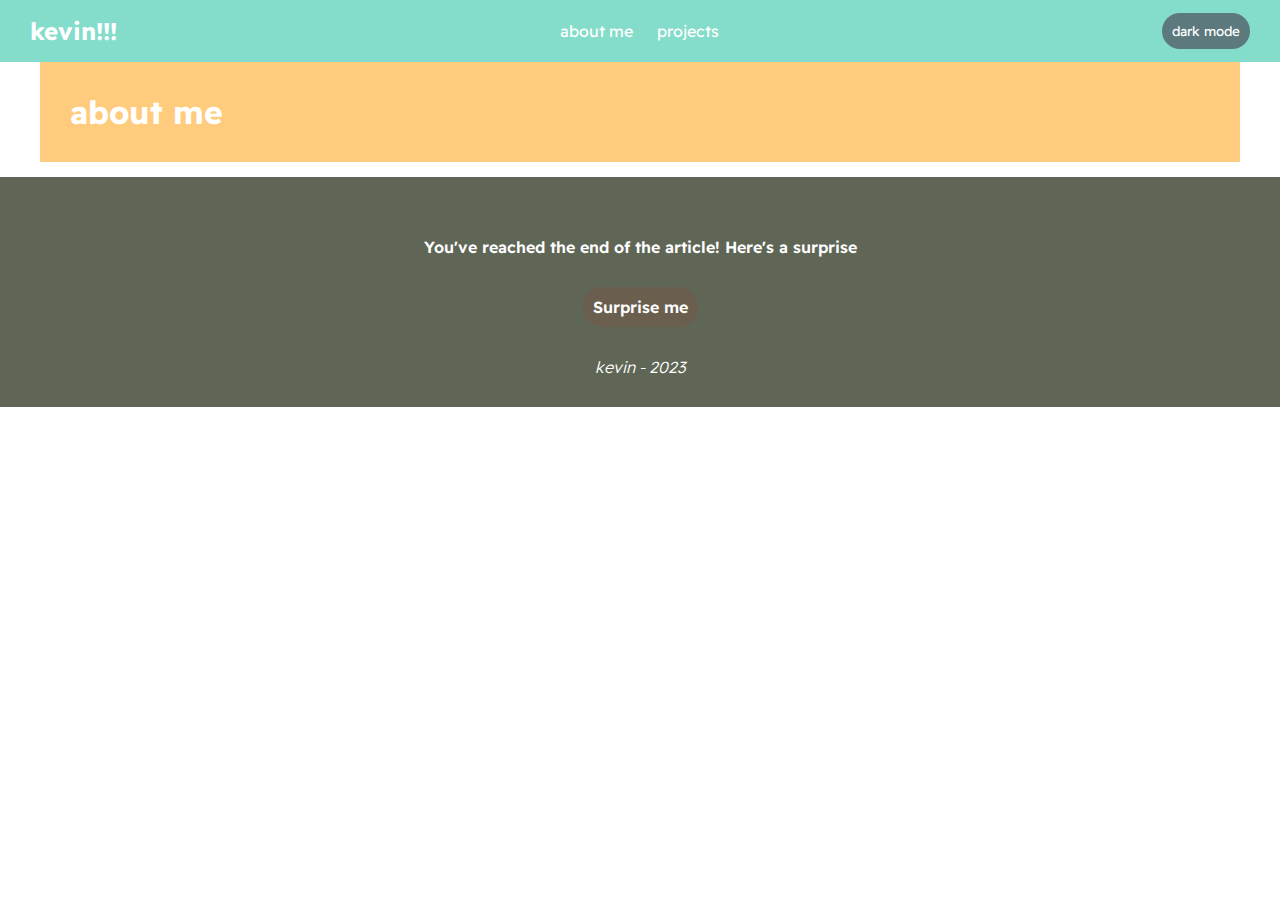
==== index.html @ fe9574c1 "favicons should work now... right?" ====
<!DOCTYPE html>
<html lang="en-GB">
    <head>
        <!--Title-->
        <title>Kevin - About me</title>
        <meta charset="UTF-8">
        <meta name="author" content="Kevin!!!!">
        <meta name="description" content="My portfolio with all of my projects and details about me!!!">
        
        <!--CSS-->
        <link rel="stylesheet" href="light_mode.css">
       
        <!--Tells the browser to make it the width of the device-->
        <meta name="viewport" content="width=device-width, initial-scale=1" />
       
        <!--favicons-->
        <link rel="apple-touch-icon-precomposed" sizes="144x144" href="https://neudheh.github.io/portfoldeehoh/images/favicons/favicon.ico144">
        <link rel="apple-touch-icon-precomposed" sizes="114x114" href="https://neudheh.github.io/portfoldeehoh/images/favicons/favicon.ico114">
        <link rel="apple-touch-icon-precomposed" sizes="72x72" href="https://neudheh.github.io/portfoldeehoh/images/favicons/favicon.ico72">
        <link rel="apple-touch-icon-precomposed" sizes="52x52" href="https://neudheh.github.io/portfoldeehoh/images/favicons/favicon.ico52">
        <link rel="icon" href="https://neudheh.github.io/portfoldeehoh/images/favicons/favicon.ico">

        <!--Open Graph Data-->
        <meta property = "og:title" content = "Kevin!!!">
        <meta property = "og:type" content="website">
        <meta property = "og:image" content="urmom">
        <!--Replace urmom with a preview of your website later-->
        <meta property = "og:url" content="https://neudheh.github.io/portfoldeehoh/">

        <!--Twitter cards-->
        <meta name = "twitter:card" content = "summary_large_image">
	    <meta name = "twitter:creator" content = "@neudheh_">
	    <meta name = "twitter:title" content = "Kevin!!!">
        <meta name = "twitter:description" content = "My portfolio with all of my projects and details about me!!!">
        <meta name = "twitter:image" content="urmom">
        <!--Replace urmom with a preview of your website later-->
    </head>
    <body>
        <header>
            <h1>kevin!!!</h1>
            <nav>
                <ul>
                    <li><a href="index.html" title="Information about me, and more">about me</a></li>
                    <li><a href="projects.html" title="A list of my projects, with links to their repositories">projects</a></li>
                </ul>
            </nav>
            <a href="index_dark.html" title="Switch to dark mode">
                <button>dark mode</button>
            </a>
        </header>
        <main>
            <h2>about me</h2>
        </main>
        <footer>
            <p>You've reached the end of the article! Here's a surprise</p>
            <a href="projects.html" title="🎉">
                <button>Surprise me</button>
            </a>
            <p class="copyright"><em>kevin - 2023</em></p>
        </footer>
    </body>
</html>
---- light_mode.css ----
@import url('https://fonts.googleapis.com/css2?family=Montserrat&family=Readex+Pro:wght@200;400;600&display=swap');

body{
    margin: 0 0 0 0;
}

header{
    background-color: #84DCCA;
    display: flex;
    justify-content: space-between;
    align-items: center;
    padding: 0 30px;
}

header *{
    font-family: 'Readex Pro', sans-serif;
    text-decoration: none;
    color: white;
}

header h1{
    font-weight: 700;
    font-size: 1.5em;
}

nav ul{
    list-style: none;
    padding: 0 0 0 0;
}

nav li{
    display: inline-block;
    padding: 0px 10px 0px 10px;
    text-align: center;
}

header button{
    background-color: #5C797E;
    padding: 10px;
    border: none;
    border-radius: 50px;
}
main{
    font-family: 'Montserrat', sans-serif;
    width: 100%;
    justify-content: center;
    align-items: center;
    max-width: 1200px;
    margin: 0 auto;
}

main > *{
    padding: 0 15px;
    margin: 15px auto 15px auto;
    box-sizing: border-box;
}

main *{
    color: #5F6656;
}

main h2{
    font-family: 'Readex Pro', sans-serif;
    font-size: 2em;
    color: white;
    background-color: #FFCB7D;
    padding: 30px 30px;
    margin-top: 0;
}
main h3{
    font-family: 'Readex Pro', sans-serif;
    font-size: 1.5em;
    margin-top: 0;
}
main h4{
    font-family: 'Readex Pro', sans-serif;
    font-size: 1em;
    margin-top: 0;
}
main img, main picture, main video{
   max-width: 1200px;
   width: 80%;
   height: auto;
   display: block;
}

main .image_with_text{
    display: flex;
    flex-wrap: wrap;
    justify-content: space-around;
    max-width: 1200px;
} 

main .image_with_text img{
    display: block;
    width: 100%;
    height: auto;
    margin: auto 0 auto 0;
    min-width: 300px;
    padding: 15px 15px;
    flex: 1;
}

main .image_with_text p{
    width: 100%;
    height: fit-content;     
    margin: auto 0 auto 0;
    min-width: 300px;
    flex: 3;
}

main ul, main ol{
    padding: 0px 30px 0px 45px
}

main table{
    width: 100%;
    max-width: 1200px;
}

main table tr{
    table-layout: fixed;
    display: flex;
    flex-wrap: wrap;
    justify-content: space-around;
}

main table tr td{
    width: 100%;
    text-align: center;
    min-width: 300px;
    margin: 0 10px;
    flex: 1;
}

main table tr td > *{
    margin: 0 auto;
    display: block; 
}

main table tr td img{
    width: 100%;
    flex: 1;
    padding: 15px 0;
}

main table tr td a button{
    display: block;
    background-color: #bebaa9;
    padding: 10px;
    border: none;
    border-radius: 50px;
    color: white;
    font-family: "Readex Pro", sans-serif;
    font-weight: 600;
    font-size: 1em;
    margin: 15px auto;
}
main table tr td a{
    text-decoration: none;
}


footer{
    background-color: #5f6656;
    padding: 30px;
    color: white;
    font-family: "Readex Pro", sans-serif;
    font-weight: 600;
    text-align: center;
}
footer > *{
    margin: 30px auto 0 auto;
}
footer button{
    display: block;
    background-color: #6A5E4E;
    padding: 10px;
    border: none;
    border-radius: 50px;
    color: white;
    font-family: "Readex Pro", sans-serif;
    font-weight: 600;
    font-size: 1em;
}
footer a{
    display: block;
    width: fit-content;
    text-decoration: none;
}
footer .copyright{
    font-weight: 300;
    margin: 30px auto 0 auto;
}
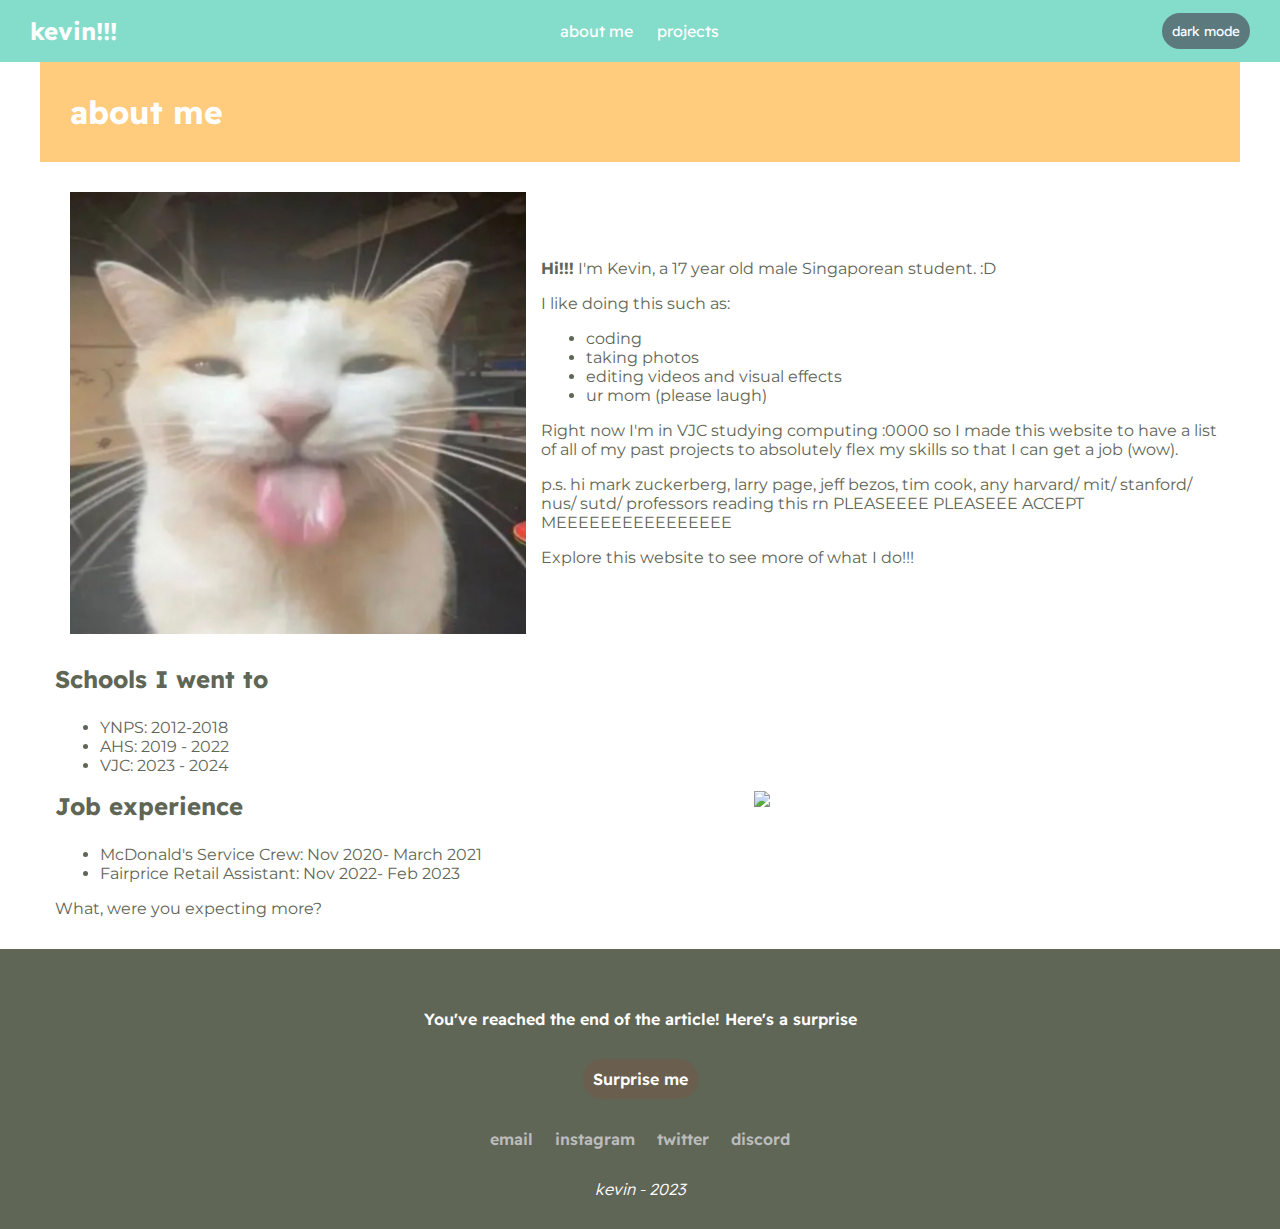
==== commit 9fa0dadd: "content wow!!!" ====
--- a/index.html
+++ b/index.html
@@ -23,8 +23,7 @@
         <!--Open Graph Data-->
         <meta property = "og:title" content = "Kevin!!!">
         <meta property = "og:type" content="website">
-        <meta property = "og:image" content="urmom">
-        <!--Replace urmom with a preview of your website later-->
+        <meta property = "og:image" content="https://neudheh.github.io/portfoldeehoh/images/aboutme.png">
         <meta property = "og:url" content="https://neudheh.github.io/portfoldeehoh/">
 
         <!--Twitter cards-->
@@ -32,8 +31,7 @@
 	    <meta name = "twitter:creator" content = "@neudheh_">
 	    <meta name = "twitter:title" content = "Kevin!!!">
         <meta name = "twitter:description" content = "My portfolio with all of my projects and details about me!!!">
-        <meta name = "twitter:image" content="urmom">
-        <!--Replace urmom with a preview of your website later-->
+        <meta name = "twitter:image" content="https://neudheh.github.io/portfoldeehoh/images/aboutme.png">
     </head>
     <body>
         <header>
@@ -50,12 +48,94 @@
         </header>
         <main>
             <h2>about me</h2>
+            <div class="image_with_text">
+                <img src="images/blehhh.jpeg">
+                <div>
+                    <p>
+                        <strong>Hi!!!</strong>
+                        I'm Kevin, a 17 year old male Singaporean student. :D  
+                    </p>
+                    <p>
+                        I like doing this such as: 
+                    </p>
+                    <ul>
+                        <li>
+                            coding
+                        </li>
+                        <li>
+                            taking photos
+                        </li>
+                        <li>
+                            editing videos and visual effects
+                        </li>
+                        <li>
+                            ur mom (please laugh)
+                        </li>
+                    </ul>
+                    <p>
+                        Right now I'm in VJC studying computing :0000 so I made this website to have a list of all of my past projects to 
+                        absolutely flex my skills so that I can get a job (wow).
+                    </p>
+                    <p>
+                        p.s. hi mark zuckerberg, larry page, jeff bezos, tim cook, any harvard/ mit/ stanford/ nus/ sutd/ professors reading this rn PLEASEEEE PLEASEEE ACCEPT MEEEEEEEEEEEEEEEE
+                    </p>
+                    <p> Explore this website to see more of what I do!!!</p>
+                </div>
+            </div>
+            
+            <div class = "image_with_text">
+                <div>
+                    <h3>Schools I went to</h3>
+                    <ul>
+                        <li>
+                            YNPS: 2012-2018
+                        </li>
+                        <li>
+                            AHS: 2019 - 2022
+                        </li>
+                        <li>
+                            VJC: 2023 - 2024
+                        </li>
+                    </ul>
+                    <h3>Job experience</h3>
+                    <ul>
+                        <li>McDonald's Service Crew: Nov 2020- March 2021</li>
+                        <li>Fairprice Retail Assistant: Nov 2022- Feb 2023</li>
+                    </ul>
+                    <p>
+                        What, were you expecting more?
+                    </p>
+                </div>
+                <img src="https://img.freepik.com/premium-vector/nerd-face-emoji-clever-emoticon-with-glasses-geek-student_3482-1193.jpg?w=2000">
+            </div>
         </main>
         <footer>
             <p>You've reached the end of the article! Here's a surprise</p>
             <a href="projects.html" title="🎉">
                 <button>Surprise me</button>
             </a>
+            <ul>
+                <li>
+                    <a href = "mailto:chuakai07548@gmail.com" title="Send me an email!">
+                        email
+                    </a>
+                </li>
+                <li>
+                    <a href = "https://instagram.com/neudheh_" title="Check out my instagram page :3">
+                        instagram
+                    </a>
+                </li>
+                <li>
+                    <a hidden="https://twitter.com/neudheh_" title="Send me a tweet!"">
+                        twitter
+                    </a>
+                </li>
+                <li>
+                    <a href="https://discord.com/users/704192015960637440" title="Chat with me on discord!">
+                        discord
+                    </a>
+                </li>
+            </ul>
             <p class="copyright"><em>kevin - 2023</em></p>
         </footer>
     </body>
--- a/light_mode.css
+++ b/light_mode.css
@@ -98,12 +98,12 @@
     margin: auto 0 auto 0;
     min-width: 300px;
     padding: 15px 15px;
-    flex: 1;
-}
-
-main .image_with_text p{
-    width: 100%;
-    height: fit-content;     
+    flex: 2;
+}
+
+main .image_with_text div{
+    width: 100%;
+    height: auto;     
     margin: auto 0 auto 0;
     min-width: 300px;
     flex: 3;
@@ -183,10 +183,19 @@
     font-weight: 600;
     font-size: 1em;
 }
+footer ul{
+    display: flex;
+    margin: 30px auto;
+    max-width: 300px;
+    padding: 0;
+    justify-content: space-between;
+    list-style-type: none;
+}
 footer a{
     display: block;
     width: fit-content;
     text-decoration: none;
+    color: rgb(188, 188, 188);
 }
 footer .copyright{
     font-weight: 300;
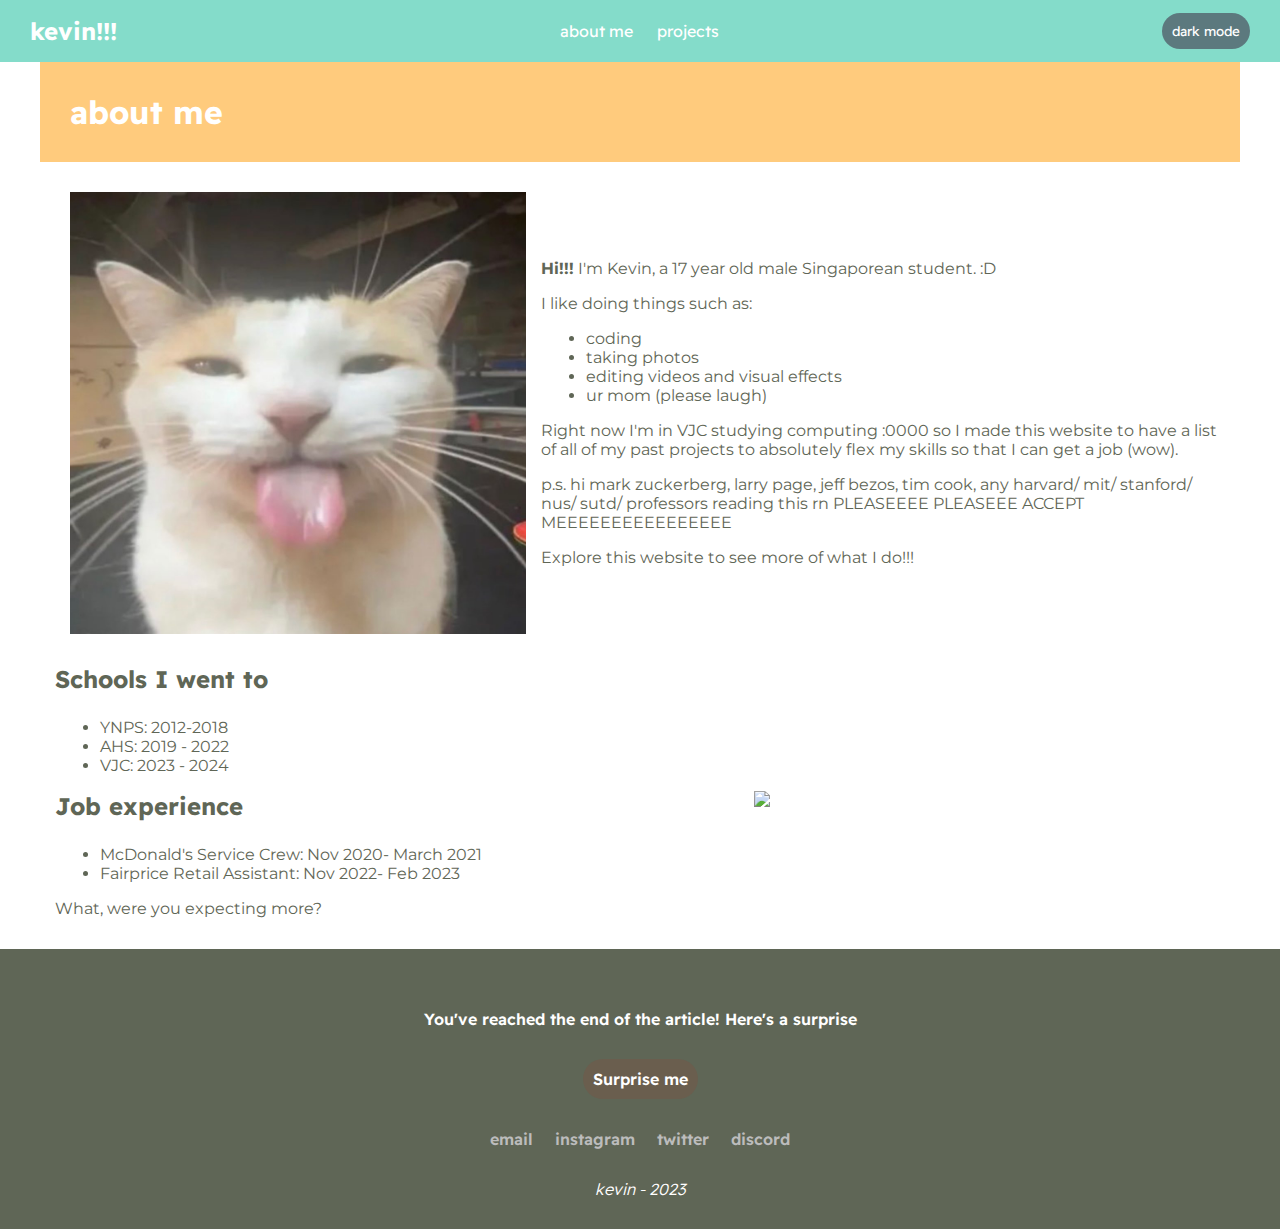
==== commit 7d850661: "fixing surprises" ====
--- a/index.html
+++ b/index.html
@@ -56,7 +56,7 @@
                         I'm Kevin, a 17 year old male Singaporean student. :D  
                     </p>
                     <p>
-                        I like doing this such as: 
+                        I like doing things such as: 
                     </p>
                     <ul>
                         <li>
@@ -126,7 +126,7 @@
                     </a>
                 </li>
                 <li>
-                    <a hidden="https://twitter.com/neudheh_" title="Send me a tweet!"">
+                    <a href="https://twitter.com/neudheh_" title="Send me a tweet!"">
                         twitter
                     </a>
                 </li>
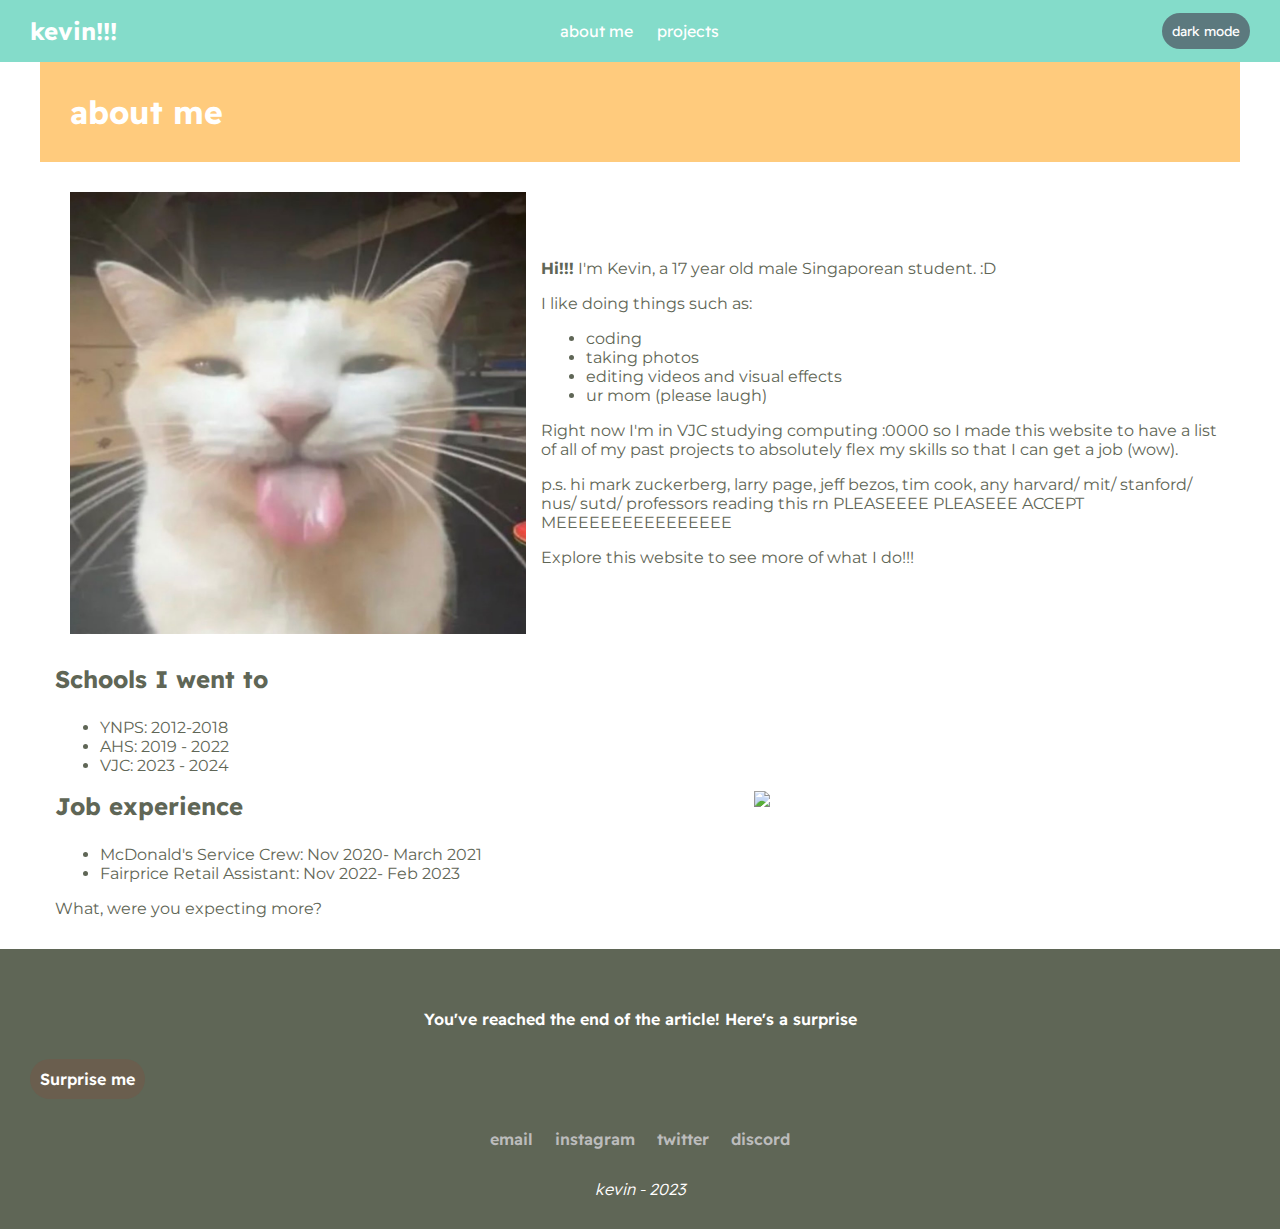
==== commit 3d08a0c8: "making buttons in a form and not an a" ====
--- a/index.html
+++ b/index.html
@@ -11,7 +11,7 @@
         <link rel="stylesheet" href="light_mode.css">
        
         <!--Tells the browser to make it the width of the device-->
-        <meta name="viewport" content="width=device-width, initial-scale=1" />
+        <meta name="viewport" content="width=device-width, initial-scale=1">
        
         <!--favicons-->
         <link rel="apple-touch-icon-precomposed" sizes="144x144" href="https://neudheh.github.io/portfoldeehoh/images/favicons/favicon.ico144">
@@ -42,9 +42,9 @@
                     <li><a href="projects.html" title="A list of my projects, with links to their repositories">projects</a></li>
                 </ul>
             </nav>
-            <a href="index_dark.html" title="Switch to dark mode">
+            <form action="index_dark.html" title="Switch to dark mode">
                 <button>dark mode</button>
-            </a>
+            </form>
         </header>
         <main>
             <h2>about me</h2>
@@ -106,14 +106,14 @@
                         What, were you expecting more?
                     </p>
                 </div>
-                <img src="https://img.freepik.com/premium-vector/nerd-face-emoji-clever-emoticon-with-glasses-geek-student_3482-1193.jpg?w=2000">
+                <img src="https://media.tenor.com/xCc58fEqFREAAAAd/nerd-nerdy.gif">
             </div>
         </main>
         <footer>
             <p>You've reached the end of the article! Here's a surprise</p>
-            <a href="projects.html" title="🎉">
+            <form action="projects.html" title="🎉">
                 <button>Surprise me</button>
-            </a>
+            </form>
             <ul>
                 <li>
                     <a href = "mailto:chuakai07548@gmail.com" title="Send me an email!">
@@ -126,7 +126,7 @@
                     </a>
                 </li>
                 <li>
-                    <a href="https://twitter.com/neudheh_" title="Send me a tweet!"">
+                    <a href="https://twitter.com/neudheh_" title="Send me a tweet!">
                         twitter
                     </a>
                 </li>
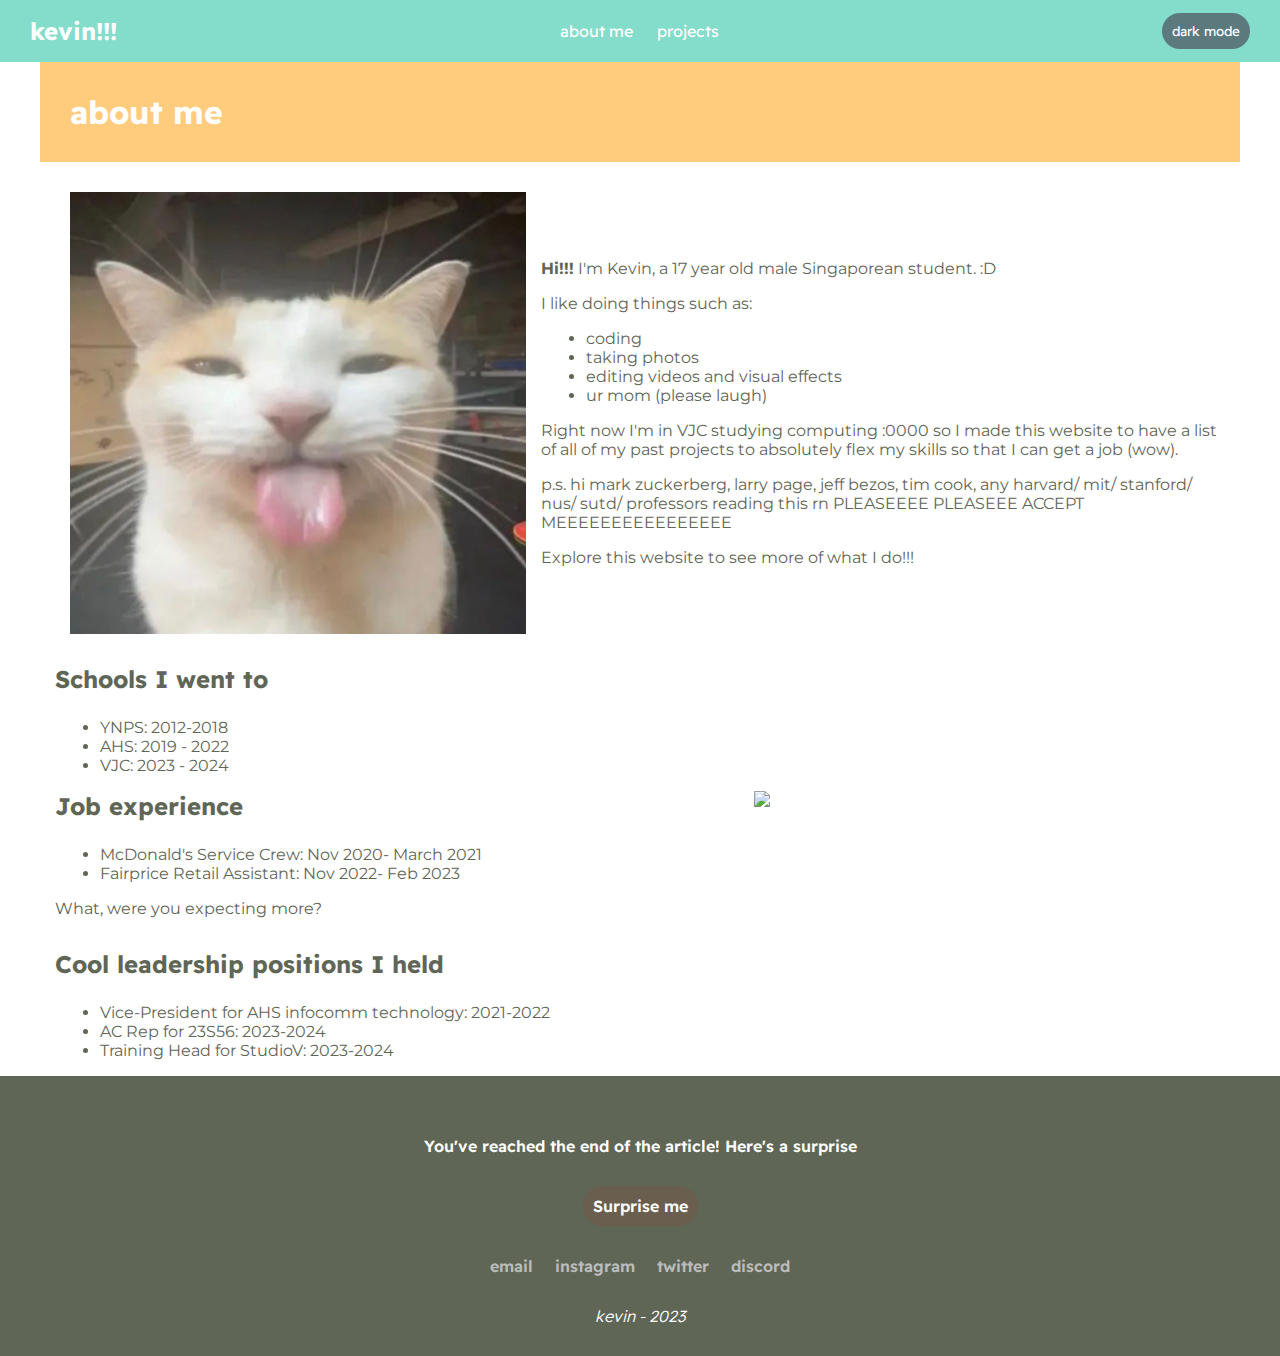
==== commit cb69944d: "woah leadership" ====
--- a/index.html
+++ b/index.html
@@ -108,6 +108,20 @@
                 </div>
                 <img src="https://media.tenor.com/xCc58fEqFREAAAAd/nerd-nerdy.gif">
             </div>
+            <div>
+                <h3>Cool leadership positions I held</h3>
+                <ul>
+                    <li>
+                        Vice-President for AHS infocomm technology: 2021-2022
+                    </li>
+                    <li>
+                        AC Rep for 23S56: 2023-2024
+                    </li>
+                    <li>
+                        Training Head for StudioV: 2023-2024
+                    </li>
+                </ul>
+            </div>
         </main>
         <footer>
             <p>You've reached the end of the article! Here's a surprise</p>
--- a/light_mode.css
+++ b/light_mode.css
@@ -40,6 +40,7 @@
     border: none;
     border-radius: 50px;
 }
+
 main{
     font-family: 'Montserrat', sans-serif;
     width: 100%;
@@ -67,16 +68,19 @@
     padding: 30px 30px;
     margin-top: 0;
 }
+
 main h3{
     font-family: 'Readex Pro', sans-serif;
     font-size: 1.5em;
     margin-top: 0;
 }
+
 main h4{
     font-family: 'Readex Pro', sans-serif;
     font-size: 1em;
     margin-top: 0;
 }
+
 main img, main picture, main video{
    max-width: 1200px;
    width: 80%;
@@ -144,7 +148,7 @@
     padding: 15px 0;
 }
 
-main table tr td a button{
+main table tr td form button{
     display: block;
     background-color: #bebaa9;
     padding: 10px;
@@ -156,10 +160,10 @@
     font-size: 1em;
     margin: 15px auto;
 }
+
 main table tr td a{
     text-decoration: none;
 }
-
 
 footer{
     background-color: #5f6656;
@@ -169,9 +173,11 @@
     font-weight: 600;
     text-align: center;
 }
+
 footer > *{
     margin: 30px auto 0 auto;
 }
+
 footer button{
     display: block;
     background-color: #6A5E4E;
@@ -183,6 +189,7 @@
     font-weight: 600;
     font-size: 1em;
 }
+
 footer ul{
     display: flex;
     margin: 30px auto;
@@ -191,12 +198,18 @@
     justify-content: space-between;
     list-style-type: none;
 }
+
 footer a{
-    display: block;
-    width: fit-content;
     text-decoration: none;
     color: rgb(188, 188, 188);
 }
+
+footer form button{
+    display: block;
+    color: white;
+    margin: 0 auto;
+}
+
 footer .copyright{
     font-weight: 300;
     margin: 30px auto 0 auto;
